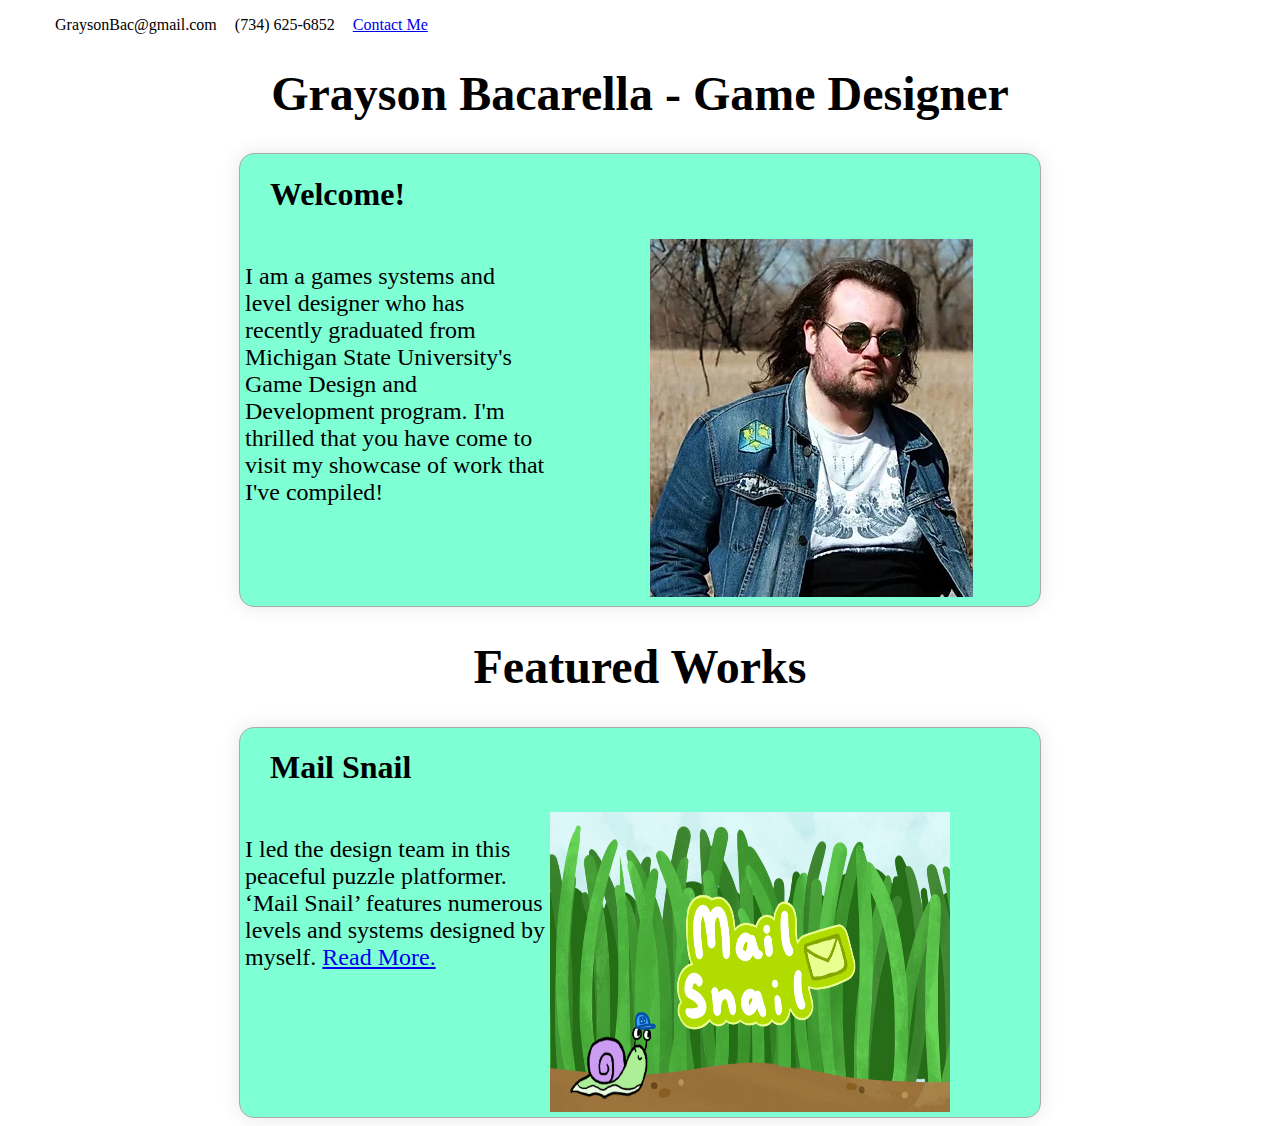
==== index.html @ 817379a0 "what is going on here?" ====
<!DOCTYPE html>
<html lang="en">
<head>
    <meta charset="UTF-8">
    <meta http-equiv="X-UA-Compatible" content="IE=edge">
    <meta name="viewport" content="width=device-width, initial-scale=1.0">
    <link rel="stylesheet" href="style.css">
    <title>Grayson Bacarella</title>
</head>
<body>
    <div class="header">
        <ul class = "contact">
            <li>GraysonBac@gmail.com</li>
            <li>(734) 625-6852</li>
            <li><a href="contact.html">Contact Me</a></li>
        </ul>
        <h1 class="pageTitle">Grayson Bacarella - Game Designer</h1>
    </div>

    <div class="contentSection">
        <h1 class="contentTitle">Welcome!</h1>
        <p class="contentBody">I am a games systems and level designer who has recently graduated from Michigan State University's Game Design and Development program. I'm thrilled that you have come to visit my showcase of work that I've compiled!</p>
        <img class="contentImage" src="Headshot.jpg" alt="A picture of Grayson Bacarella">
    </div>
    
    <h1 class="sectionHeader">Featured Works</h1>

    <div class="contentSection">
        <h1 class="contentTitle">Mail Snail</h1>
        <p class="contentBody">I led the design team in this peaceful puzzle platformer. ‘Mail Snail’ features numerous levels and systems designed by myself. <a href="https://amanda-hackbardt.itch.io/mail-snail">Read More.</a>
        </p>
        <img class="MailSnailImage" src="mailsnailpromo.png" alt="Promo art of the game Mail Snail">
    </div>
</body>
</html>
---- style.css ----
ul.contact li {
    display: inline;
    list-style-type: none;
    margin: 5px;
    padding: 2px;
}


.pageTitle {
    font-size: 48px;
    text-align: center;
}

.contentSection {
    background-color: aquamarine;
    border-radius: 15px;
    margin: 0 auto;
    width: 800px;
    box-shadow: rgba(0,0,0, 0.1) 0 0 20px;
    border: 1px solid #aaa;
    display: grid;
    grid-template-columns: 1fr 1fr 1fr;
    gap: 5px;
}

.contentTitle {
    grid-column: 1;
    grid-row: 1;
    margin-left: 30px;
}

.contentBody {
    grid-column: 1;
    width: 300px;
    margin-bottom: 100px;
    font-size: 24px;
    grid-row: auto;
}

.contentImage {
    grid-column: 2;
    grid-row: auto;
    margin-left: 100px;
}

.MailSnailImage {
    grid-column: 2;
    grid-row: auto;
    height: 300px;
    width: 400px;
    margin-bottom: 5px;
}

.sectionHeader {
    text-align: center;
    font-size: 48px;
}

p {
    margin-left: 5px;
}
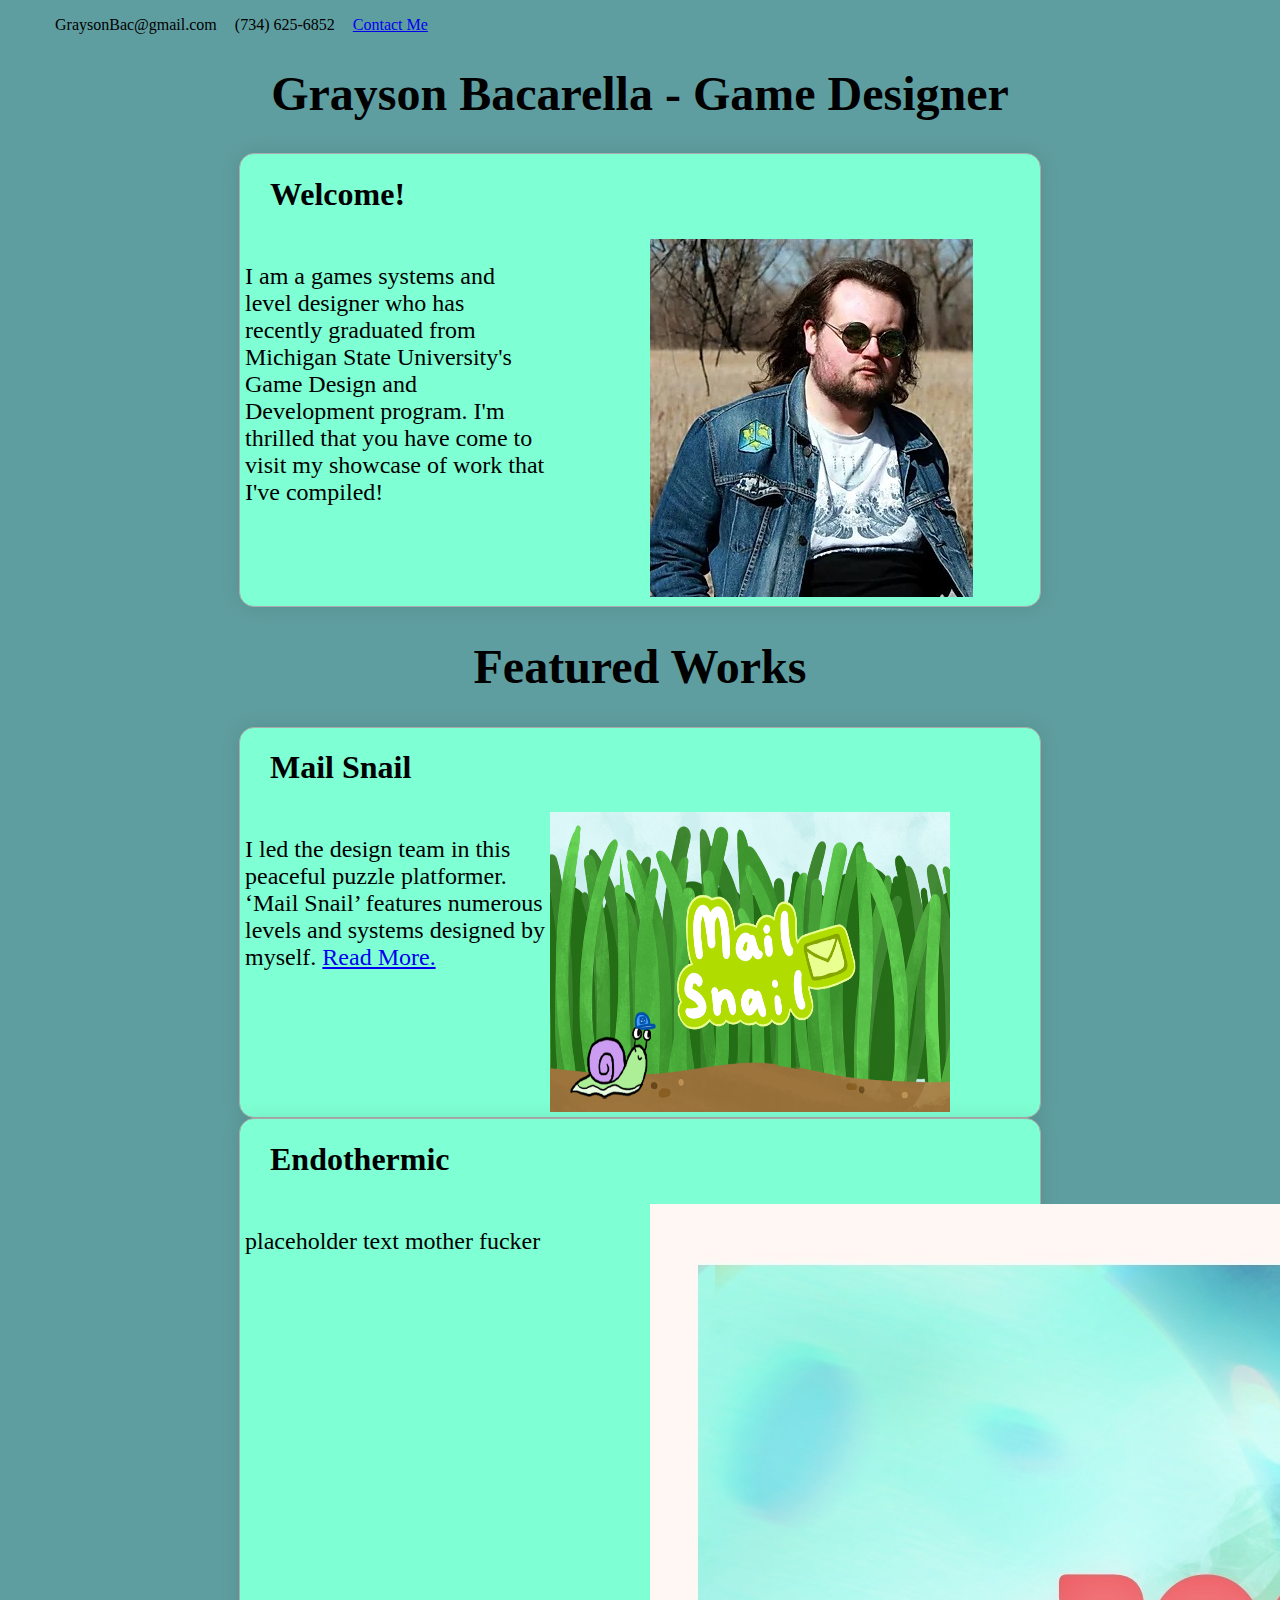
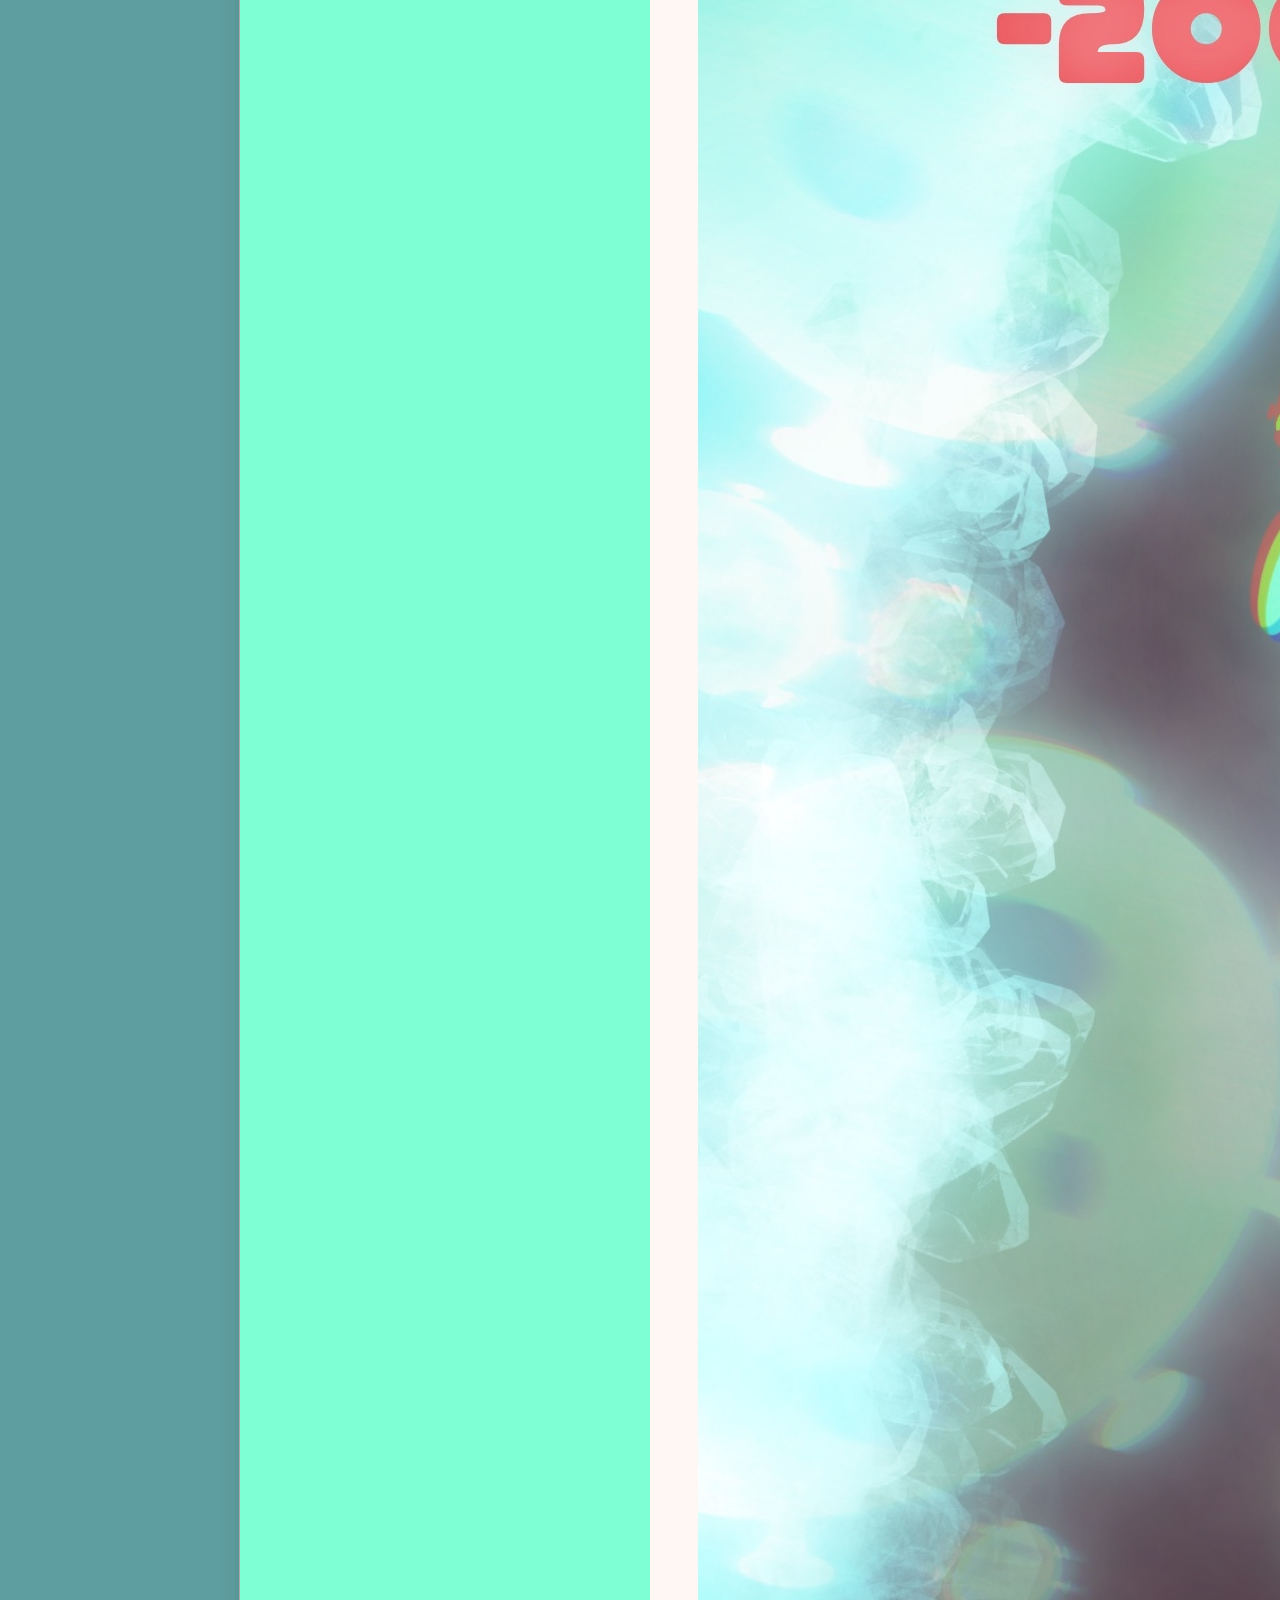
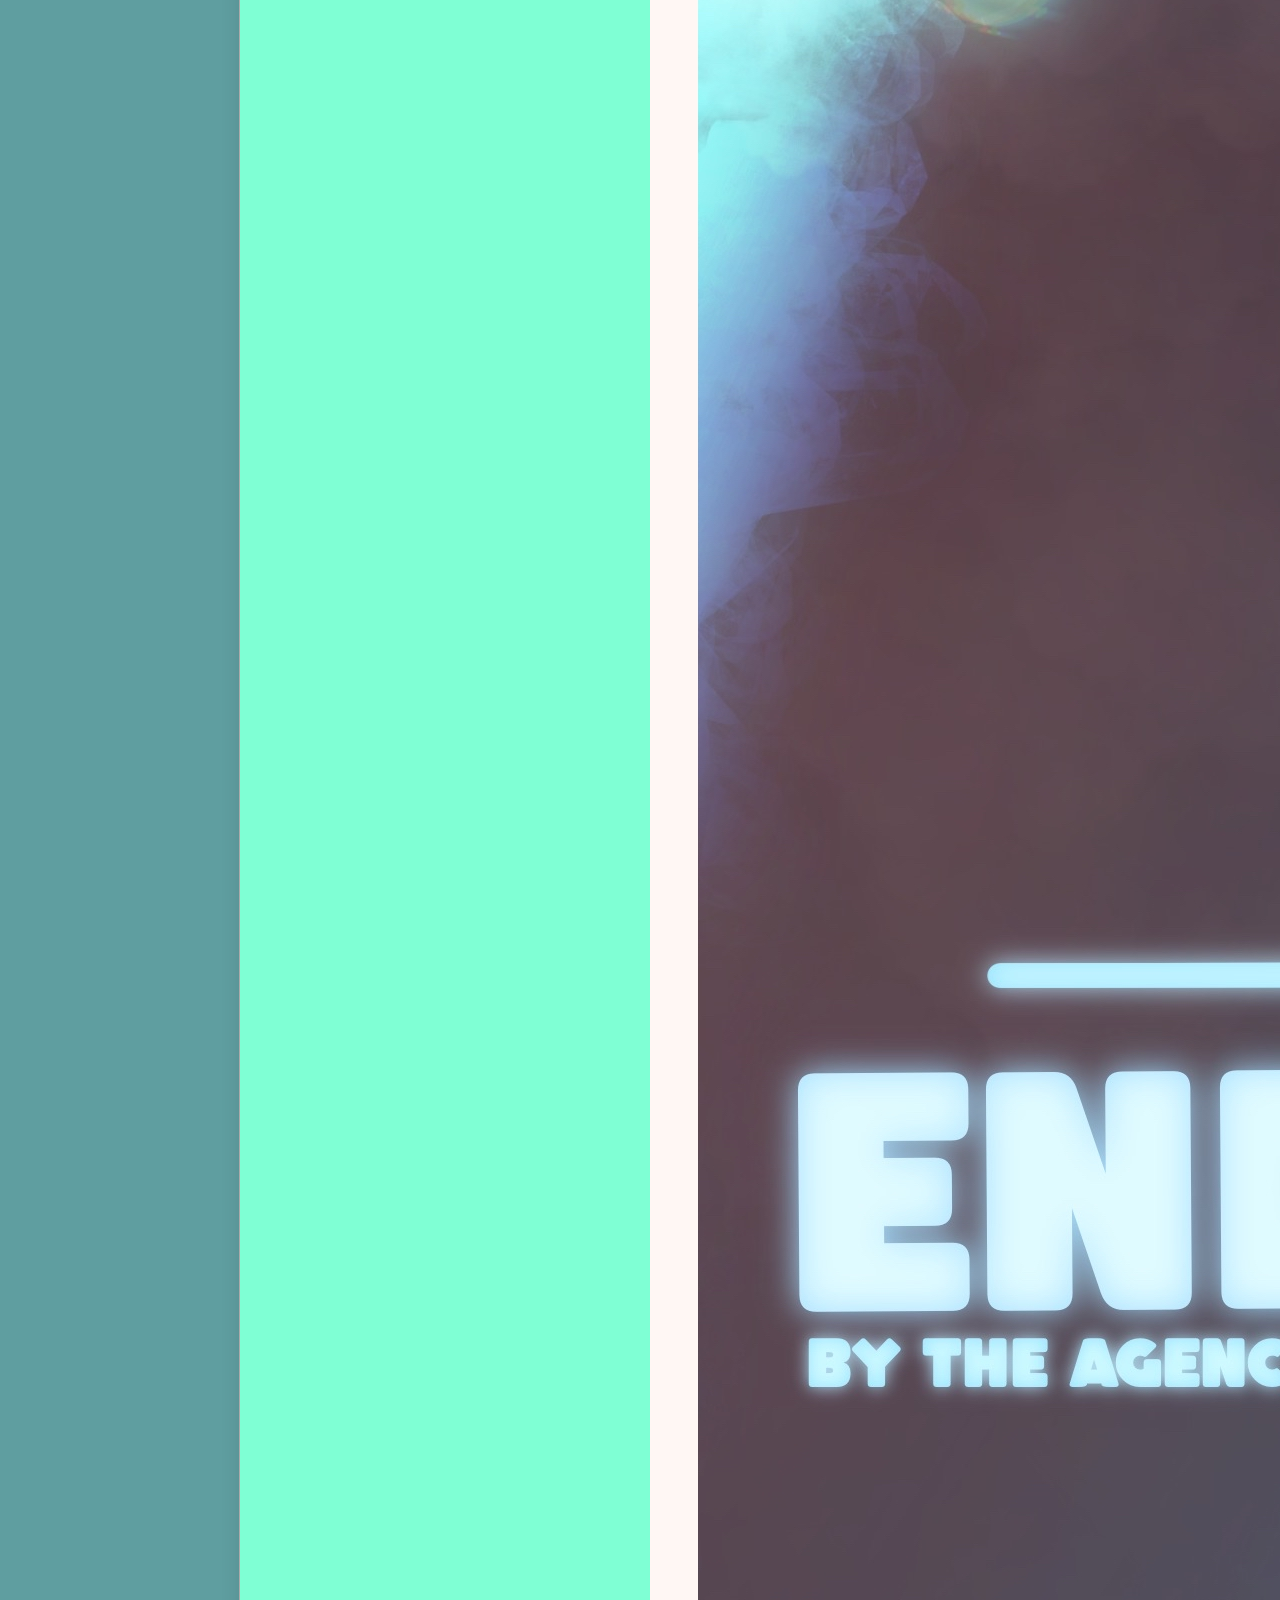
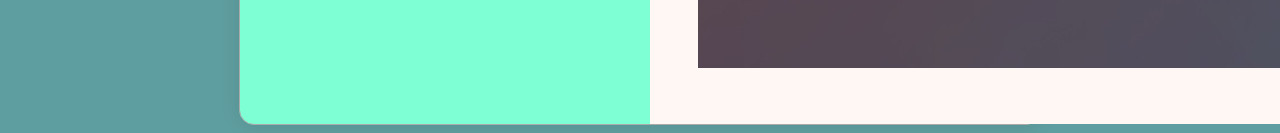
==== commit bc47cbd8: "this will not work" ====
--- a/index.html
+++ b/index.html
@@ -31,5 +31,11 @@
         </p>
         <img class="MailSnailImage" src="mailsnailpromo.png" alt="Promo art of the game Mail Snail">
     </div>
+
+    <div class="contentSection">
+        <h1 class="contentTitle">Endothermic</h1>
+        <p class="contentBody">placeholder text mother fucker</p>
+        <img class="contentImage" src="Endoposter.jpg" alt="Poster for the game Endothermic">
+    </div>
 </body>
 </html>--- a/style.css
+++ b/style.css
@@ -58,4 +58,8 @@
 
 p {
     margin-left: 5px;
+}
+
+body {
+    background-color: cadetblue;
 }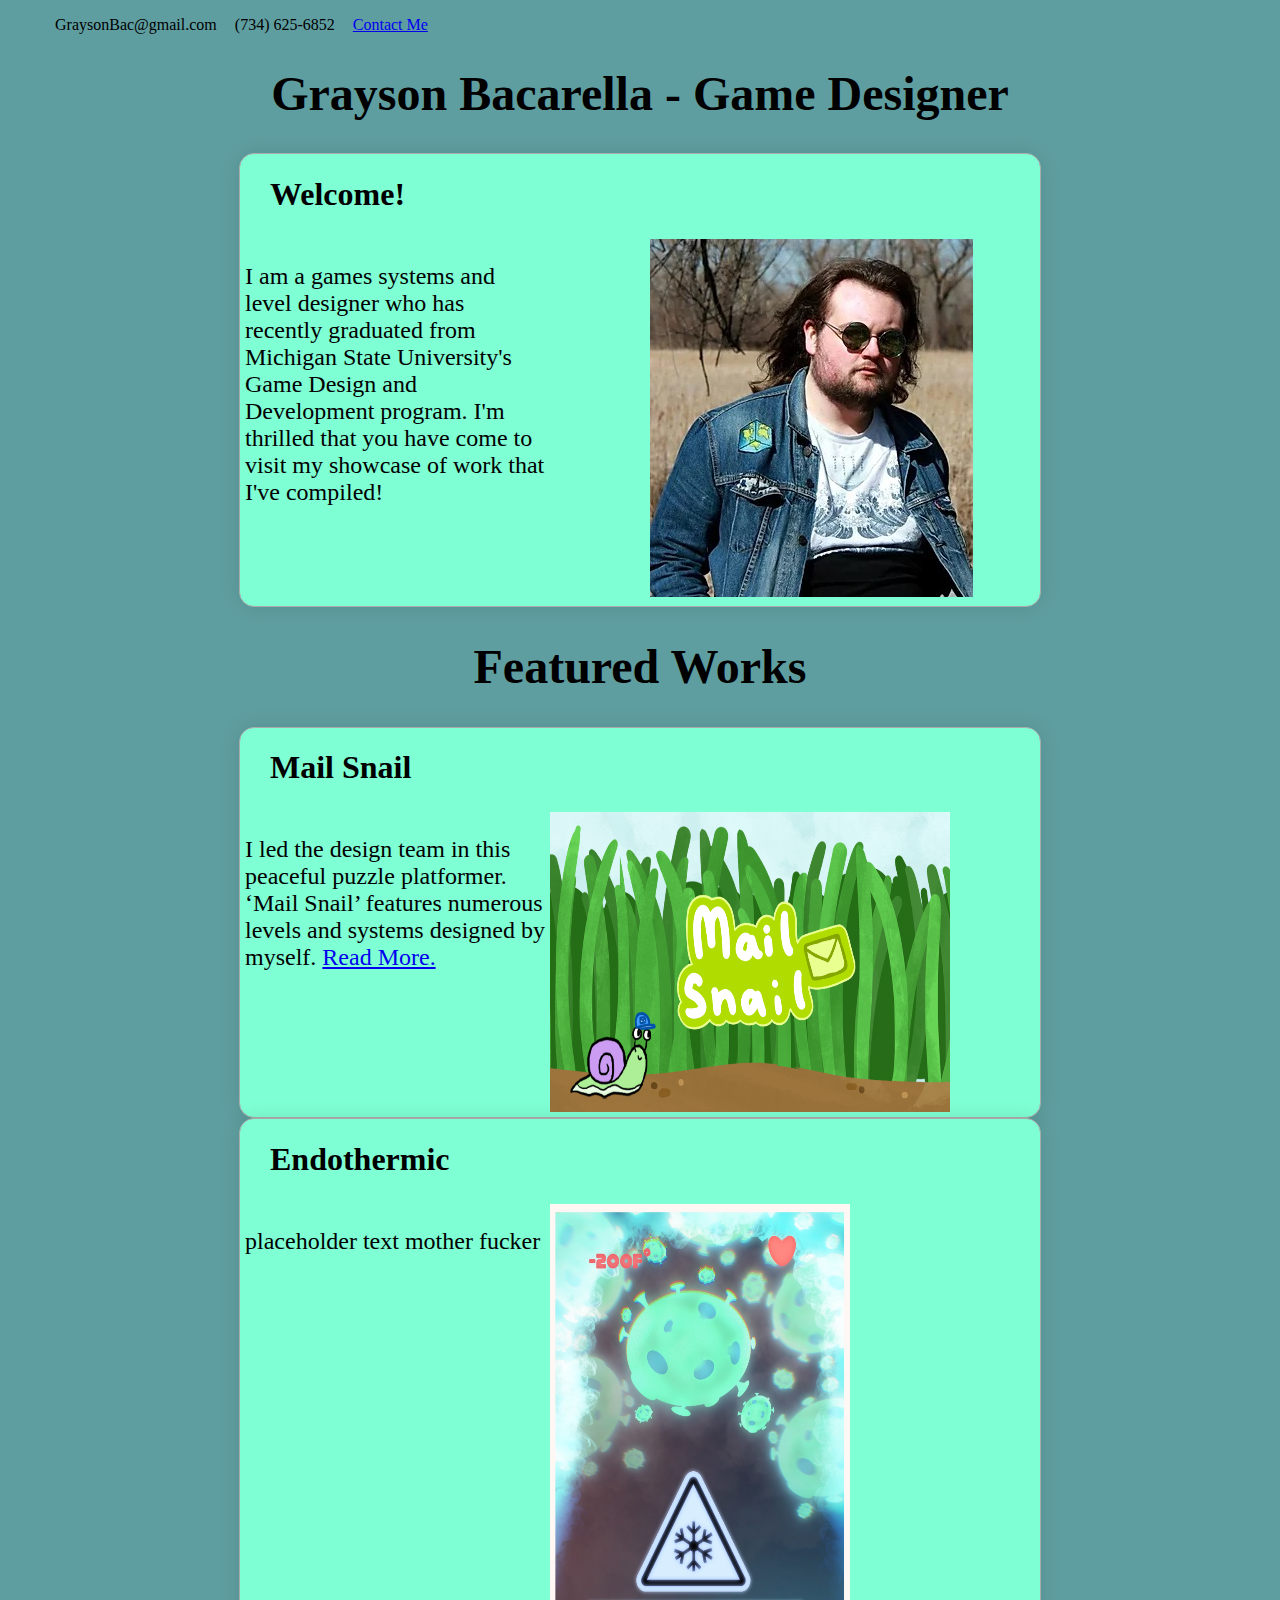
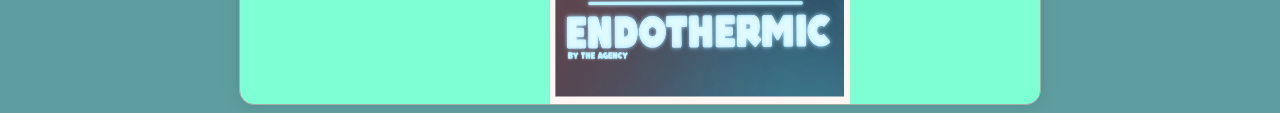
==== commit eefec8bf: "image trimming" ====
--- a/index.html
+++ b/index.html
@@ -35,7 +35,7 @@
     <div class="contentSection">
         <h1 class="contentTitle">Endothermic</h1>
         <p class="contentBody">placeholder text mother fucker</p>
-        <img class="contentImage" src="Endoposter.jpg" alt="Poster for the game Endothermic">
+        <img class="EndoImage" src="Endoposter.jpg" alt="Poster for the game Endothermic">
     </div>
 </body>
 </html>--- a/style.css
+++ b/style.css
@@ -51,6 +51,13 @@
     margin-bottom: 5px;
 }
 
+.EndoImage {
+    grid-column: 2;
+    grid-row: auto;
+    height: 500px;
+    width: 300px;
+}
+
 .sectionHeader {
     text-align: center;
     font-size: 48px;
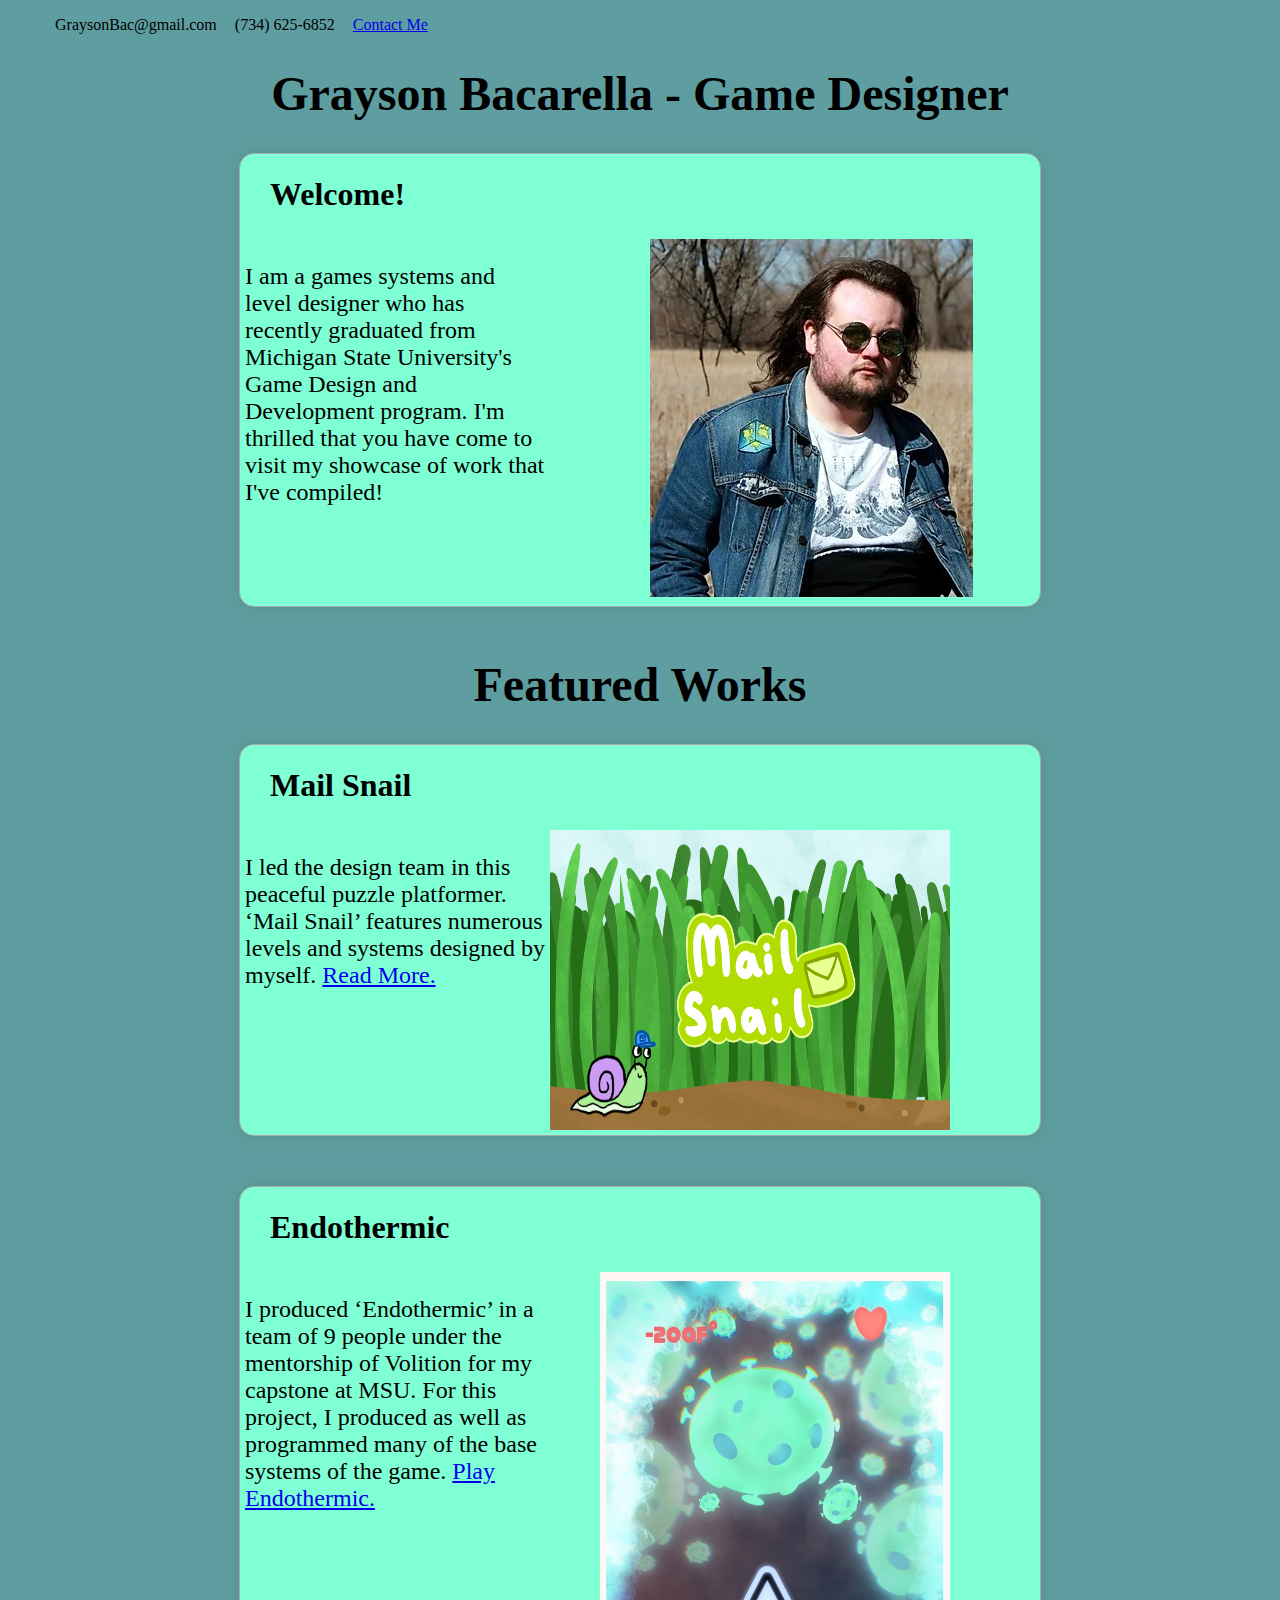
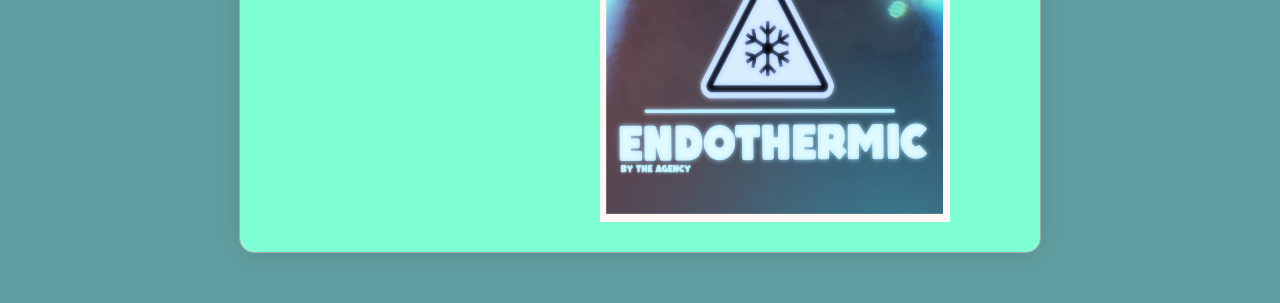
==== commit 04933c42: "content" ====
--- a/index.html
+++ b/index.html
@@ -34,7 +34,9 @@
 
     <div class="contentSection">
         <h1 class="contentTitle">Endothermic</h1>
-        <p class="contentBody">placeholder text mother fucker</p>
+        <p class="contentBody">I produced ‘Endothermic’ in a team of 9 people under the mentorship of Volition for my capstone at MSU. For this project, I produced as well as programmed many of the base systems of the game.
+        <a href="https://graysonbac.itch.io/endothermic">Play Endothermic.</a>
+        </p>
         <img class="EndoImage" src="Endoposter.jpg" alt="Poster for the game Endothermic">
     </div>
 </body>
--- a/style.css
+++ b/style.css
@@ -15,6 +15,7 @@
     background-color: aquamarine;
     border-radius: 15px;
     margin: 0 auto;
+    margin-bottom: 50px;
     width: 800px;
     box-shadow: rgba(0,0,0, 0.1) 0 0 20px;
     border: 1px solid #aaa;
@@ -54,8 +55,10 @@
 .EndoImage {
     grid-column: 2;
     grid-row: auto;
-    height: 500px;
-    width: 300px;
+    height: 550px;
+    width: 350px;
+    margin-bottom: 30px;
+    margin-left: 50px;
 }
 
 .sectionHeader {
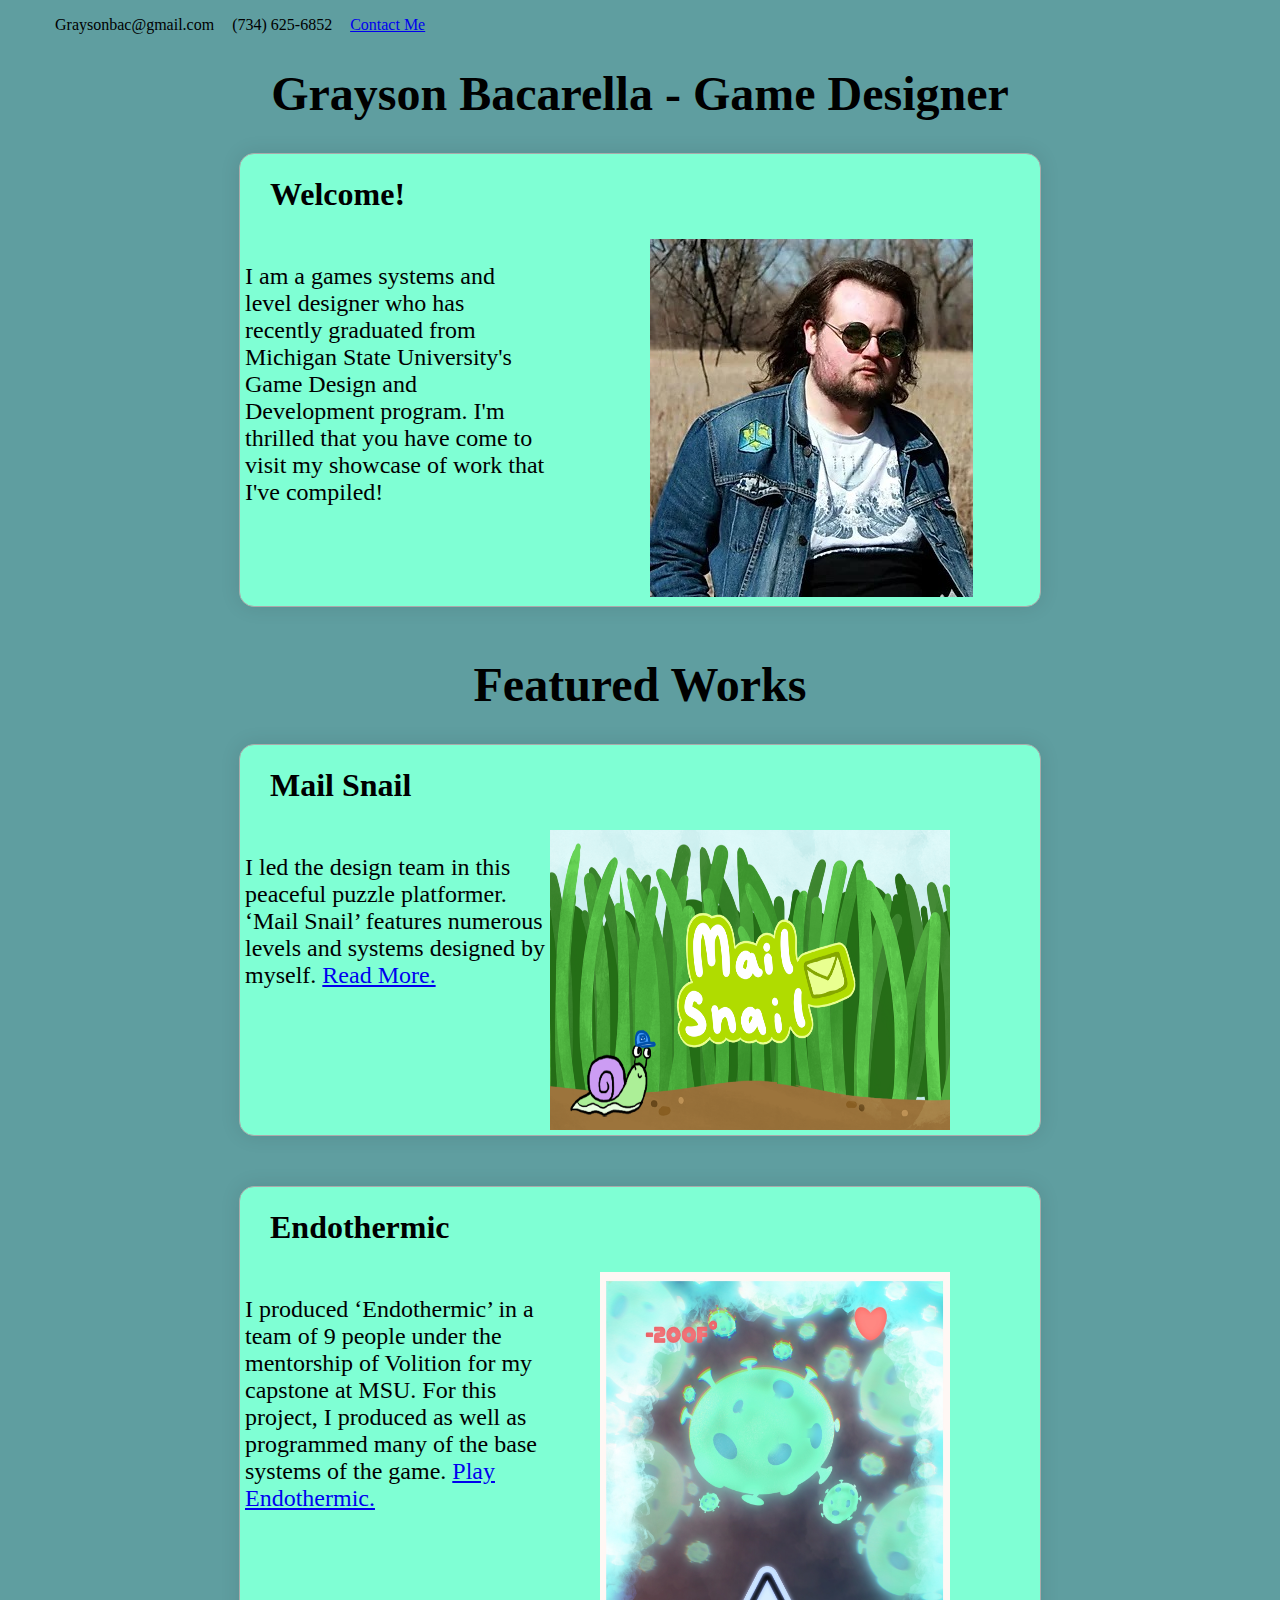
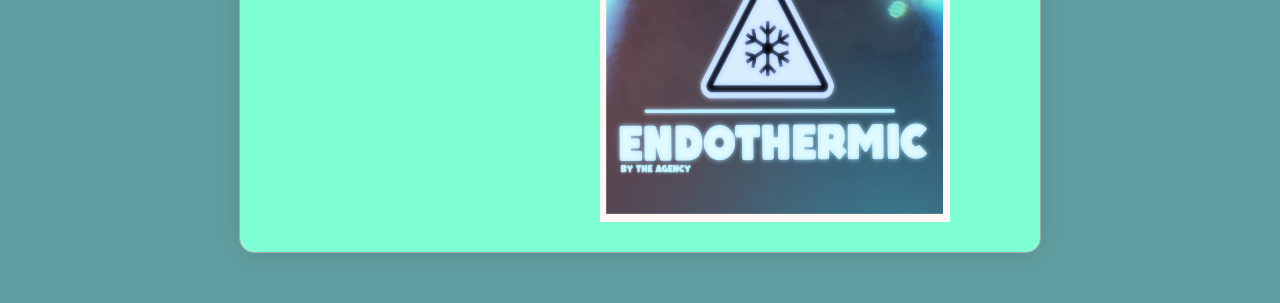
==== commit 0d745cb8: "les go" ====
--- a/index.html
+++ b/index.html
@@ -10,7 +10,7 @@
 <body>
     <div class="header">
         <ul class = "contact">
-            <li>GraysonBac@gmail.com</li>
+            <li>Graysonbac@gmail.com</li>
             <li>(734) 625-6852</li>
             <li><a href="contact.html">Contact Me</a></li>
         </ul>
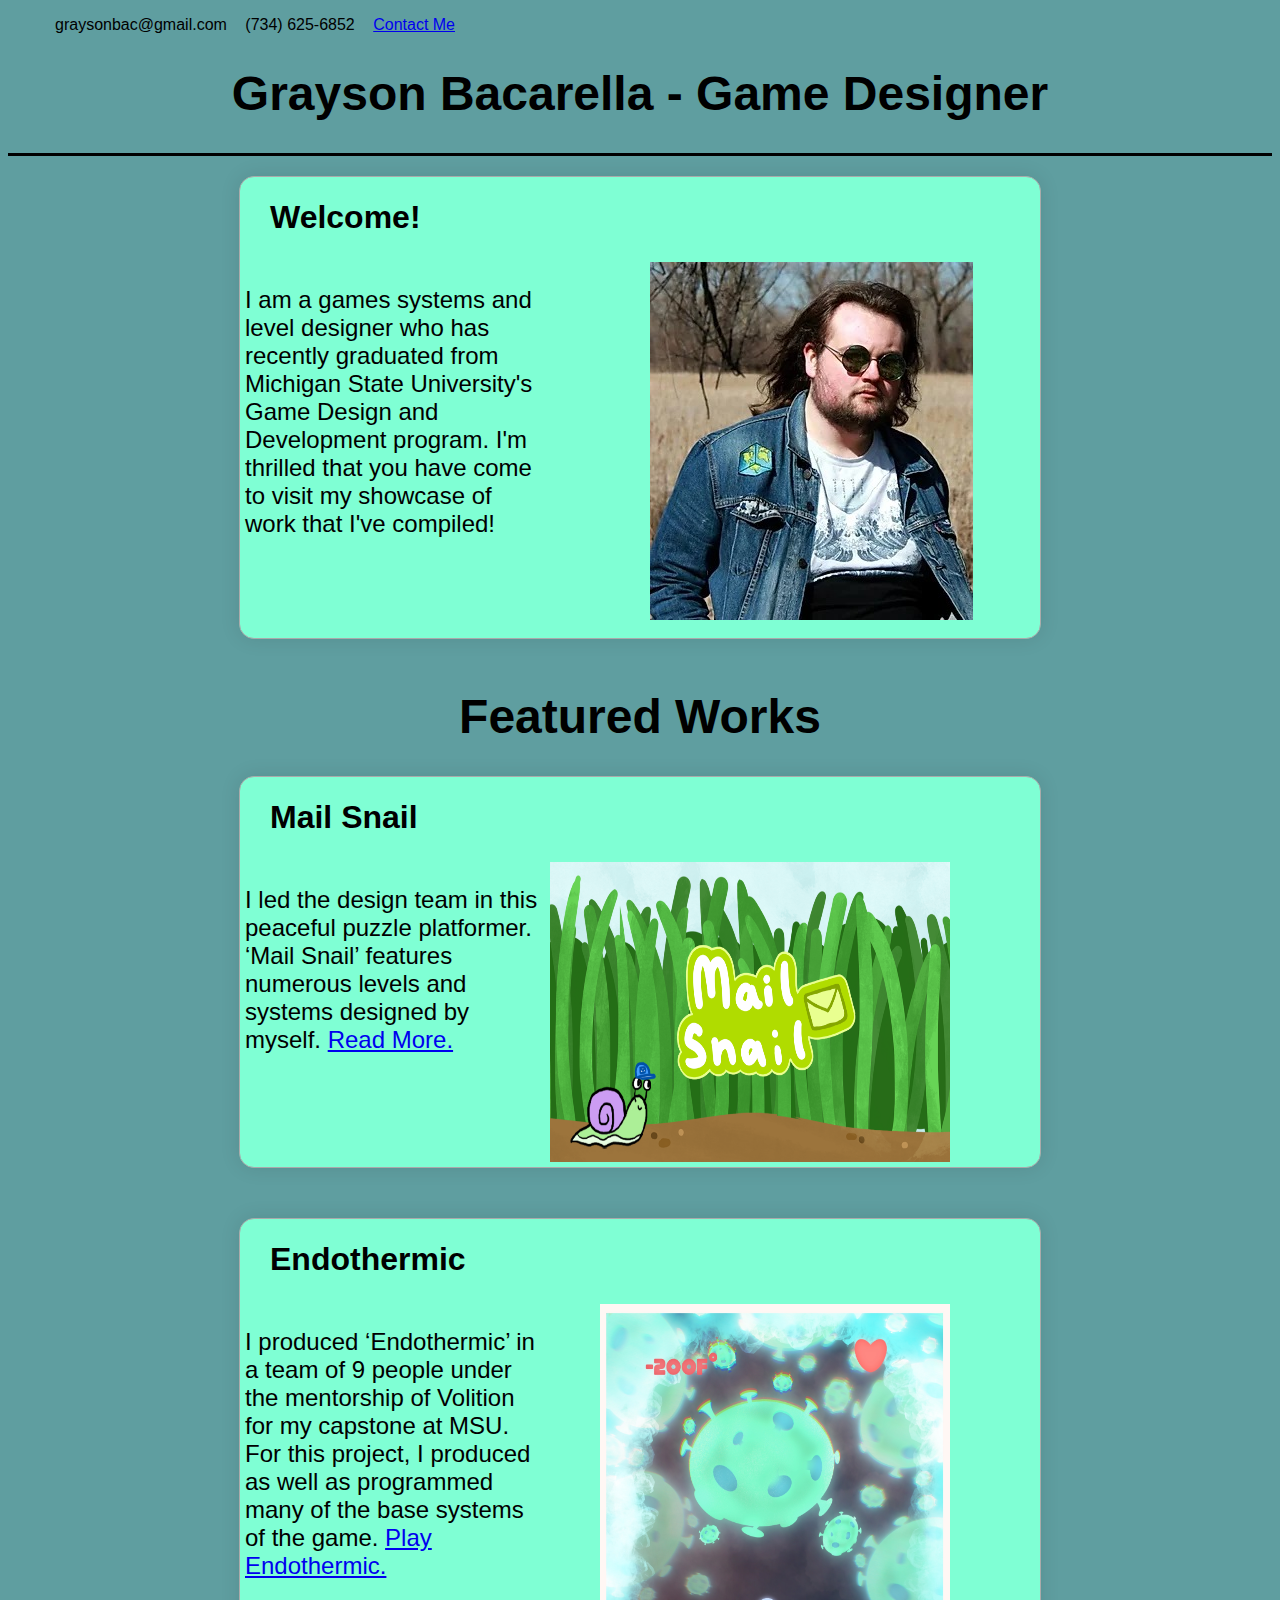
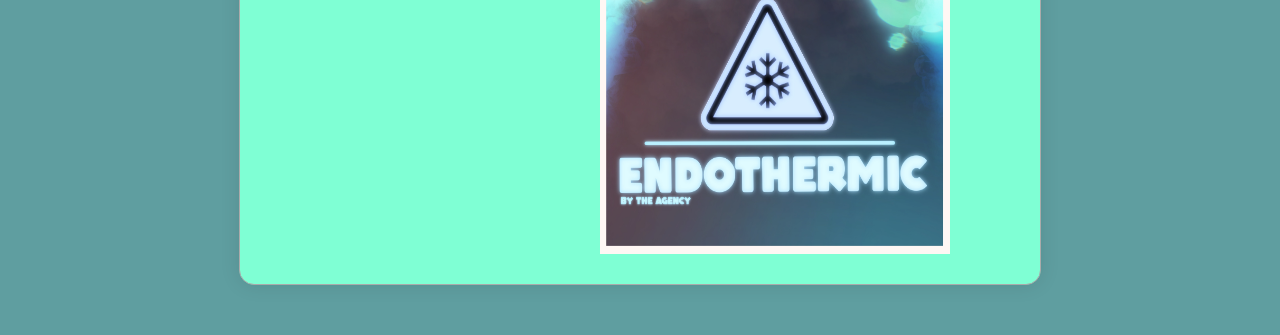
==== commit 9ff700eb: "uh oh what did I change lol" ====
--- a/index.html
+++ b/index.html
@@ -10,7 +10,7 @@
 <body>
     <div class="header">
         <ul class = "contact">
-            <li>Graysonbac@gmail.com</li>
+            <li>graysonbac@gmail.com</li>
             <li>(734) 625-6852</li>
             <li><a href="contact.html">Contact Me</a></li>
         </ul>
--- a/style.css
+++ b/style.css
@@ -5,6 +5,9 @@
     padding: 2px;
 }
 
+.header {
+    border-bottom: 3px solid black;
+}
 
 .pageTitle {
     font-size: 48px;
@@ -16,6 +19,7 @@
     border-radius: 15px;
     margin: 0 auto;
     margin-bottom: 50px;
+    margin-top: 20px;
     width: 800px;
     box-shadow: rgba(0,0,0, 0.1) 0 0 20px;
     border: 1px solid #aaa;
@@ -72,4 +76,10 @@
 
 body {
     background-color: cadetblue;
+    font-family: Helvetica, sans-serif;
+}
+
+form {
+    margin-top: 20px;
+    width: 100%;
 }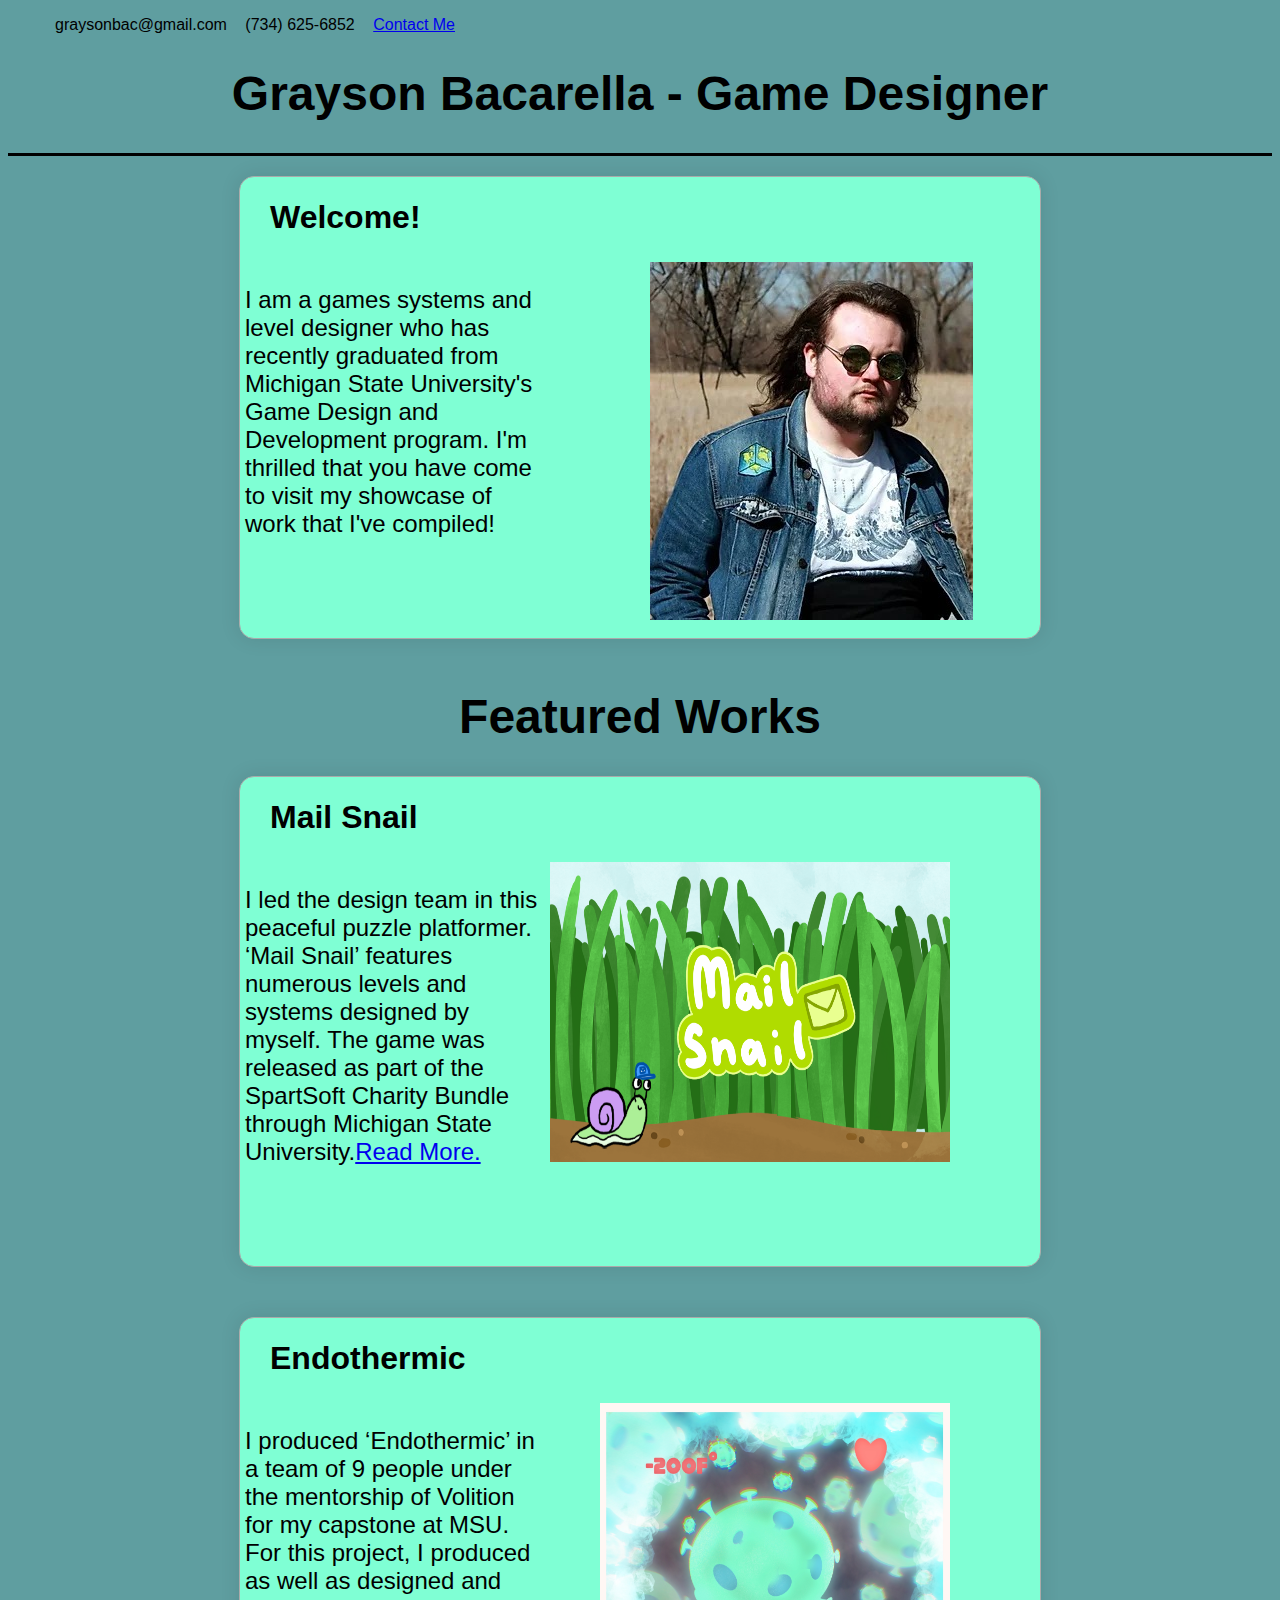
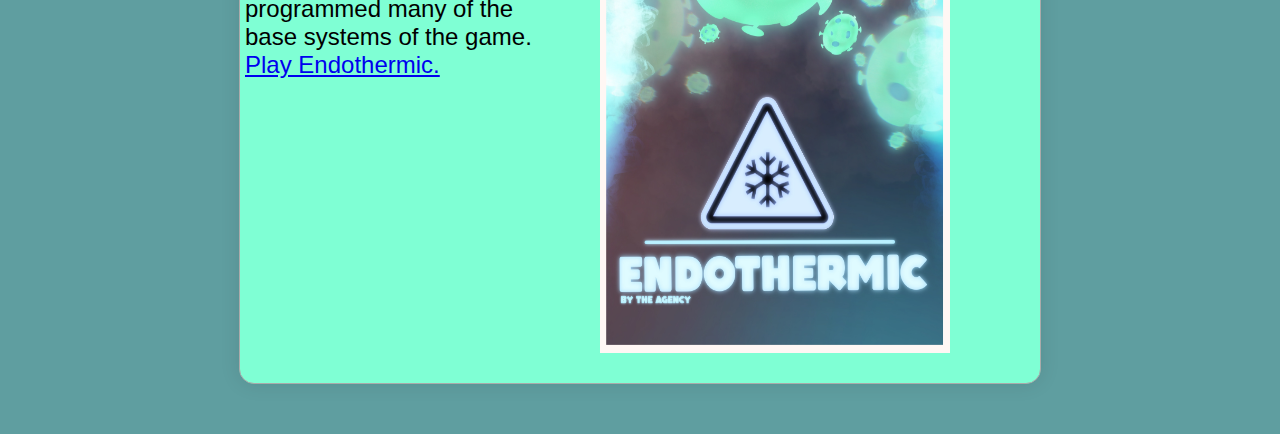
==== commit fb33d553: "small content update" ====
--- a/index.html
+++ b/index.html
@@ -27,14 +27,14 @@
 
     <div class="contentSection">
         <h1 class="contentTitle">Mail Snail</h1>
-        <p class="contentBody">I led the design team in this peaceful puzzle platformer. ‘Mail Snail’ features numerous levels and systems designed by myself. <a href="https://amanda-hackbardt.itch.io/mail-snail">Read More.</a>
+        <p class="contentBody">I led the design team in this peaceful puzzle platformer. ‘Mail Snail’ features numerous levels and systems designed by myself. The game was released as part of the SpartSoft Charity Bundle through Michigan State University.<a href="https://amanda-hackbardt.itch.io/mail-snail">Read More.</a>
         </p>
         <img class="MailSnailImage" src="mailsnailpromo.png" alt="Promo art of the game Mail Snail">
     </div>
 
     <div class="contentSection">
         <h1 class="contentTitle">Endothermic</h1>
-        <p class="contentBody">I produced ‘Endothermic’ in a team of 9 people under the mentorship of Volition for my capstone at MSU. For this project, I produced as well as programmed many of the base systems of the game.
+        <p class="contentBody">I produced ‘Endothermic’ in a team of 9 people under the mentorship of Volition for my capstone at MSU. For this project, I produced as well as designed and programmed many of the base systems of the game.
         <a href="https://graysonbac.itch.io/endothermic">Play Endothermic.</a>
         </p>
         <img class="EndoImage" src="Endoposter.jpg" alt="Poster for the game Endothermic">
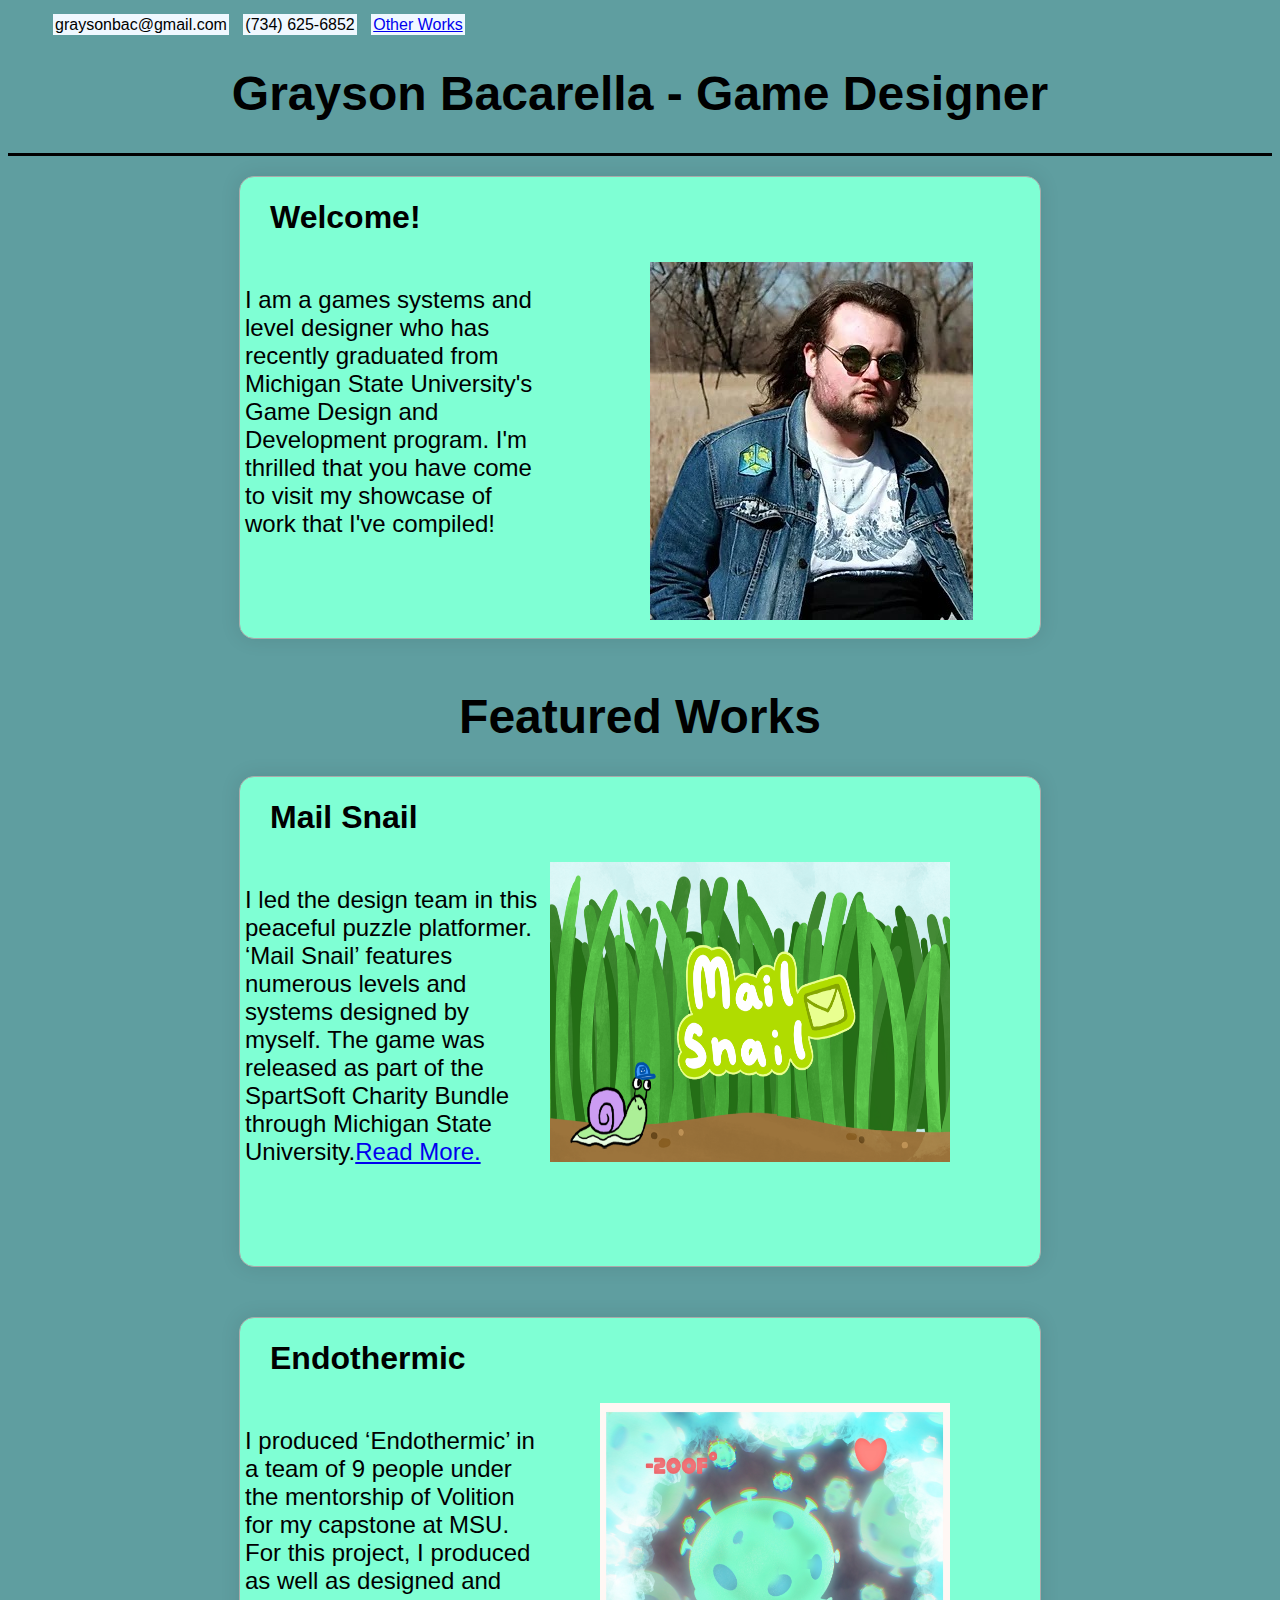
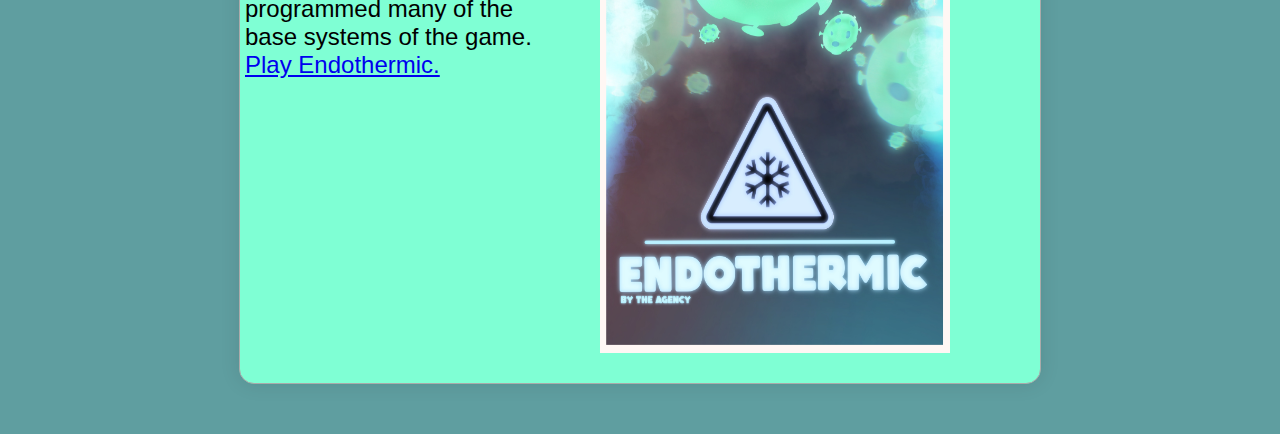
==== commit c3db3294: "New world baby" ====
--- a/index.html
+++ b/index.html
@@ -12,7 +12,7 @@
         <ul class = "contact">
             <li>graysonbac@gmail.com</li>
             <li>(734) 625-6852</li>
-            <li><a href="contact.html">Contact Me</a></li>
+            <li><a href="otherworks.html">Other Works</a></li>
         </ul>
         <h1 class="pageTitle">Grayson Bacarella - Game Designer</h1>
     </div>
--- a/style.css
+++ b/style.css
@@ -3,6 +3,7 @@
     list-style-type: none;
     margin: 5px;
     padding: 2px;
+    background-color: aliceblue;
 }
 
 .header {
